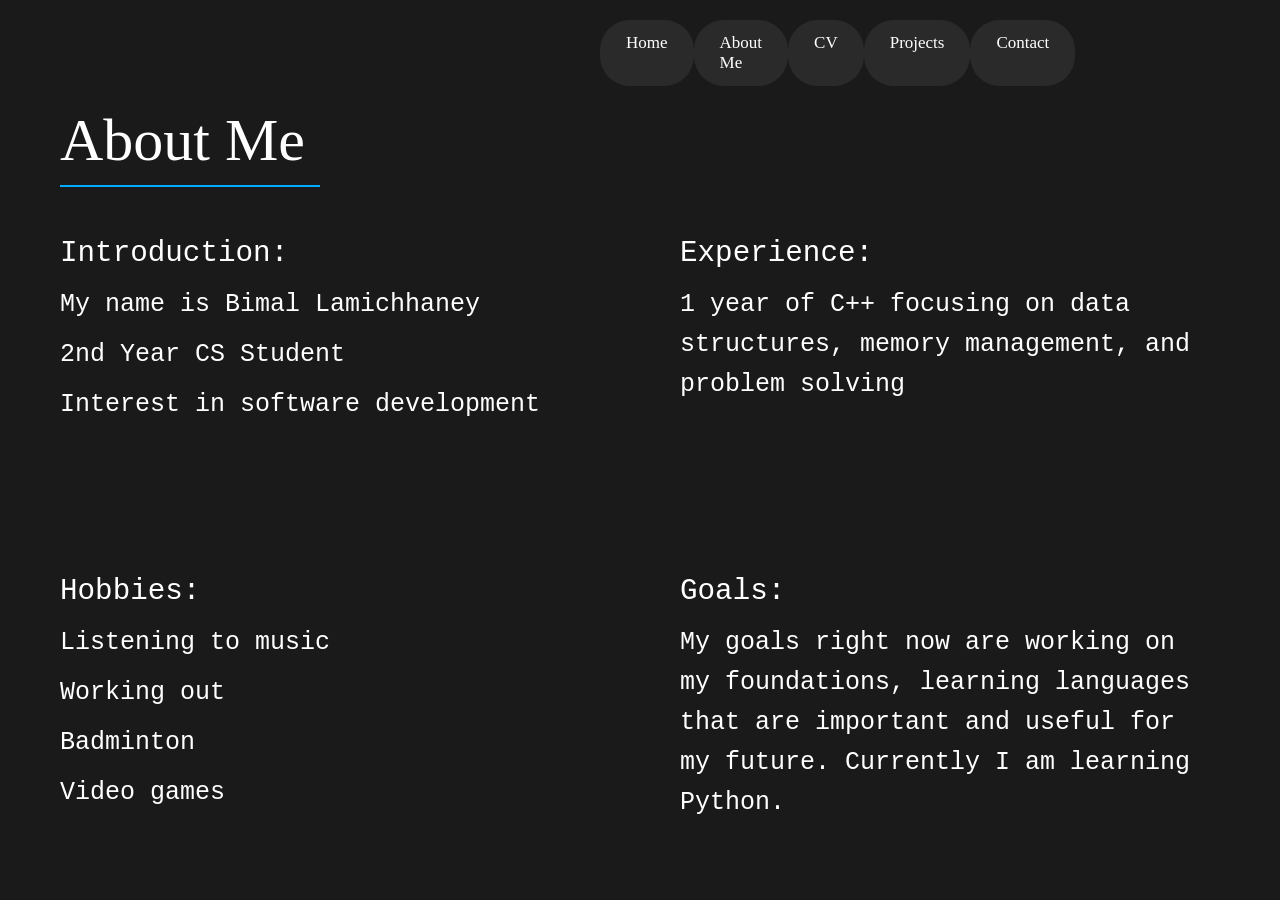
==== aboutMe.html @ 264dc177 "Initial upload" ====
<!DOCTYPE html>

<head>
  <meta charset="UTF-8">
  <meta name="viewport" content="width=device-width, initial-scale=1.0">
  <title>Bimal Lamichhaney Portfolio</title>
  <link rel="stylesheet" href = "style.css">
</head>

<body>

    <nav>
        <a href="index.html" class="nav-buttons">Home</a> 
        <a href="aboutMe.html" class="nav-buttons">About Me</a> 
        <a href="contact.html" class="nav-buttons">CV</a>
        <a href="CV.html" class="nav-buttons">Projects</a>
        <a href="projects.html" class="nav-buttons">Contact</a>
    </nav>

  <h1 class="pageTitle">About Me</h1>
  <div class="aboutUnderline"></div>

    <div class="aboutGrid">
        <div class="textBlock">
            <h3>Introduction:</h3>
            <p>My name is Bimal Lamichhaney</p>
            <p>2nd Year CS Student</p>
            <p>Interest in software development</p>
        </div>

        <div class="textBlock">
            <h3>Experience:</h3>
            <p>
                1 year of C++ focusing on data structures, 
                memory management, and problem solving
            </p>
        </div>

        <div class="textBlock">
            <h3>Hobbies:</h3>
            <p>Listening to music</p>
            <p>Working out</p>
            <p>Badminton</p>
            <p>Video games</p>
        </div>

        <div class="textBlock">
            <h3>Goals:</h3>
            <p>
                My goals right now are working on my foundations,
                learning languages that are important and useful
                for my future. Currently I am learning Python.
            </p>
        </div>
    </div>









</body>

</html>
---- style.css ----
* {
    margin: 0;
    padding: 0;
}

body {
    height: 100vh;
    background: #1a1a1a;
    color: #ffffff;
    display: flex;
    flex-direction: column;
}

/* Navigation bar */        
nav {
    display: flex;
    justify-content: space-around;
    padding: 20px 600px;
    animation: fadeUp 1s ease forwards;
}

.nav-buttons {
	background: #2a2a2a;
    color: #ffffff;
    padding: 12px 25px;
    border-radius: 30px;
    text-decoration: none;
    font-size: 17px;
    font-family:'Lucida Sans';
    transition: all 0.3s ease;
    border: 1px solid transparent;
}

.nav-buttons:hover {
    outline: 2px solid #00B3FF;
    box-shadow: 0 0 10px #00B3FF;
    transform: scale(1.1);
}

/* Home Page */
.main {
    flex: 1;
    display: flex;
    justify-content: center;
    align-items: center;
    flex-direction: column;
    text-align: center;
    animation: fadeUp 1s ease forwards;
}

.main h1 {
    font-family: georgia;
    font-size: 60px;
    font-weight: 600;
    margin-bottom: 10px;
}

.underline {
    width: 60px;
    height: 7px;
    background: #00B3FF;
    margin: 15px 0 25px 0;
    border-radius: 3px;
}

.main h2 {
    font-family: georgia;
    font-size: 30px;
    font-weight: 600;
    color: #ffffff;
    margin-bottom: 40px;
}

.icons {
    display: flex;
    gap: 30px;
}

.circle {
	width: 55px;
	height: 55px;
	background: #2a2a2a;
	border-radius: 50%;
	display: flex;
	justify-content: center;
	align-items: center;
	transition: all 0.3s ease;
	cursor: pointer;
	font-size: 20px;
}

.circle:hover {
    outline: 2px solid #00B3FF;
    box-shadow: 0 0 10px #00B3FF;
    transform: scale(1.1);
}


/* About Page */

.about-section {
  	padding: 80px 120px;
}

.pageTitle {
    font-family: georgia;
	font-size: 60px;
    font-weight: 20;
	margin-bottom: 10px;
	margin-left: 60px;
	animation: fadeUp 1s ease forwards;
}

.aboutUnderline {
	width: 260px;
	height: 2px;
	background: #00aaff;
	margin-bottom: 50px;
	margin-left: 60px;
	animation: fadeUp 1s ease forwards;
}

.aboutGrid {
	display: grid;
	grid-template-columns: 1fr 1fr;
	gap: 80px;
	margin-left: 60px;
    margin-right: 60px;
	animation: fadeUp 1s ease forwards;
}

.textBlock {
	margin-bottom: 60px;
	font-size: 25px;
}

.textBlock h3 {
    font-family: 'Courier New';
	margin-bottom: 15px;
	font-weight: 525;
}

.textBlock p {
    font-family: 'Courier New';
	margin-bottom: 10px;
	line-height: 1.6;
}

/* Loadup animation */
@keyframes fadeUp {
    from {
        opacity: 0;
        transform: translateY(20px);
    }to {
        opacity: 1;
        transform: translateY(0);
    }
}
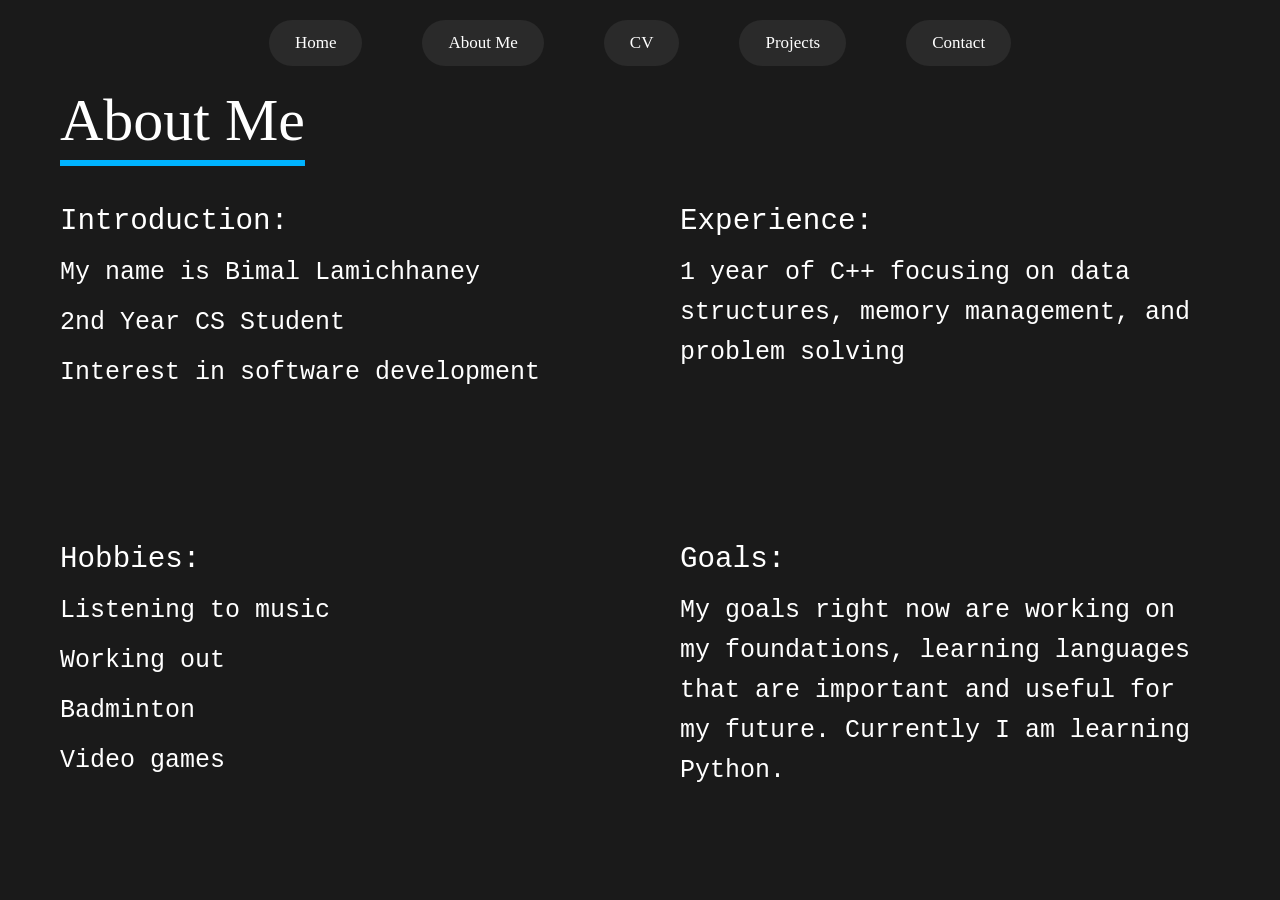
==== commit 32f2b337: "Added titles to pages and made title styling universal for non home pages." ====
--- a/aboutMe.html
+++ b/aboutMe.html
@@ -1,58 +1,57 @@
 <!DOCTYPE html>
 
-<head>
-  <meta charset="UTF-8">
-  <meta name="viewport" content="width=device-width, initial-scale=1.0">
-  <title>Bimal Lamichhaney Portfolio</title>
-  <link rel="stylesheet" href = "style.css">
-</head>
+    <head>
+    <meta charset="UTF-8">
+    <meta name="viewport" content="width=device-width, initial-scale=1.0">
+    <title>Bimal Lamichhaney Portfolio</title>
+    <link rel="stylesheet" href = "style.css">
+    </head>
 
-<body>
+    <body>
 
-    <nav>
-        <a href="index.html" class="nav-buttons">Home</a> 
-        <a href="aboutMe.html" class="nav-buttons">About Me</a> 
-        <a href="contact.html" class="nav-buttons">CV</a>
-        <a href="CV.html" class="nav-buttons">Projects</a>
-        <a href="projects.html" class="nav-buttons">Contact</a>
-    </nav>
+        <nav>
+			<a href="index.html" class="nav-buttons">Home</a> 
+			<a href="aboutMe.html" class="nav-buttons">About Me</a> 
+			<a href="CV.html" class="nav-buttons">CV</a>
+			<a href="projects.html" class="nav-buttons">Projects</a>
+			<a href="contact.html" class="nav-buttons">Contact</a>
+		</nav>
 
-  <h1 class="pageTitle">About Me</h1>
-  <div class="aboutUnderline"></div>
+    <h1 class="pageTitle">About Me</h1>
 
-    <div class="aboutGrid">
-        <div class="textBlock">
-            <h3>Introduction:</h3>
-            <p>My name is Bimal Lamichhaney</p>
-            <p>2nd Year CS Student</p>
-            <p>Interest in software development</p>
+        <div class="textGrid">
+            <div class="textBlock">
+                <h3>Introduction:</h3>
+                <p>My name is Bimal Lamichhaney</p>
+                <p>2nd Year CS Student</p>
+                <p>Interest in software development</p>
+            </div>
+
+            <div class="textBlock">
+                <h3>Experience:</h3>
+                <p>
+                    1 year of C++ focusing on data structures, 
+                    memory management, and problem solving
+                </p>
+            </div>
+
+            <div class="textBlock">
+                <h3>Hobbies:</h3>
+                <p>Listening to music</p>
+                <p>Working out</p>
+                <p>Badminton</p>
+                <p>Video games</p>
+            </div>
+
+            <div class="textBlock">
+                <h3>Goals:</h3>
+                <p>
+                    My goals right now are working on my foundations,
+                    learning languages that are important and useful
+                    for my future. Currently I am learning Python.
+                </p>
+            </div>
         </div>
-
-        <div class="textBlock">
-            <h3>Experience:</h3>
-            <p>
-                1 year of C++ focusing on data structures, 
-                memory management, and problem solving
-            </p>
-        </div>
-
-        <div class="textBlock">
-            <h3>Hobbies:</h3>
-            <p>Listening to music</p>
-            <p>Working out</p>
-            <p>Badminton</p>
-            <p>Video games</p>
-        </div>
-
-        <div class="textBlock">
-            <h3>Goals:</h3>
-            <p>
-                My goals right now are working on my foundations,
-                learning languages that are important and useful
-                for my future. Currently I am learning Python.
-            </p>
-        </div>
-    </div>
 
 
 
@@ -62,6 +61,6 @@
 
 
 
-</body>
+    </body>
 
 </html>
--- a/style.css
+++ b/style.css
@@ -11,10 +11,36 @@
     flex-direction: column;
 }
 
+/* Pages Layout */
+.pageTitle {
+    font-family: georgia;
+    text-underline-offset: 20px;
+    text-decoration: underline;
+    text-decoration-color: #00B3FF;
+	font-size: 60px;
+    font-weight: 20;
+	margin-bottom: 10px;
+	margin-left: 60px;
+	animation: fadeUp 1s ease forwards;
+    margin-bottom: 50px;
+	margin-left: 60px;
+}
+
+.textGrid {
+	display: grid;
+	grid-template-columns: 1fr 1fr;
+	gap: 80px;
+	margin-left: 60px;
+    margin-right: 60px;
+	animation: fadeUp 1s ease forwards;
+}
+
+
 /* Navigation bar */        
 nav {
     display: flex;
-    justify-content: space-around;
+    justify-content: center;
+    gap: 60px;
     padding: 20px 600px;
     animation: fadeUp 1s ease forwards;
 }
@@ -29,6 +55,7 @@
     font-family:'Lucida Sans';
     transition: all 0.3s ease;
     border: 1px solid transparent;
+    white-space: nowrap;
 }
 
 .nav-buttons:hover {
@@ -97,38 +124,6 @@
 
 
 /* About Page */
-
-.about-section {
-  	padding: 80px 120px;
-}
-
-.pageTitle {
-    font-family: georgia;
-	font-size: 60px;
-    font-weight: 20;
-	margin-bottom: 10px;
-	margin-left: 60px;
-	animation: fadeUp 1s ease forwards;
-}
-
-.aboutUnderline {
-	width: 260px;
-	height: 2px;
-	background: #00aaff;
-	margin-bottom: 50px;
-	margin-left: 60px;
-	animation: fadeUp 1s ease forwards;
-}
-
-.aboutGrid {
-	display: grid;
-	grid-template-columns: 1fr 1fr;
-	gap: 80px;
-	margin-left: 60px;
-    margin-right: 60px;
-	animation: fadeUp 1s ease forwards;
-}
-
 .textBlock {
 	margin-bottom: 60px;
 	font-size: 25px;
@@ -146,6 +141,9 @@
 	line-height: 1.6;
 }
 
+/* CV Page */
+
+
 /* Loadup animation */
 @keyframes fadeUp {
     from {
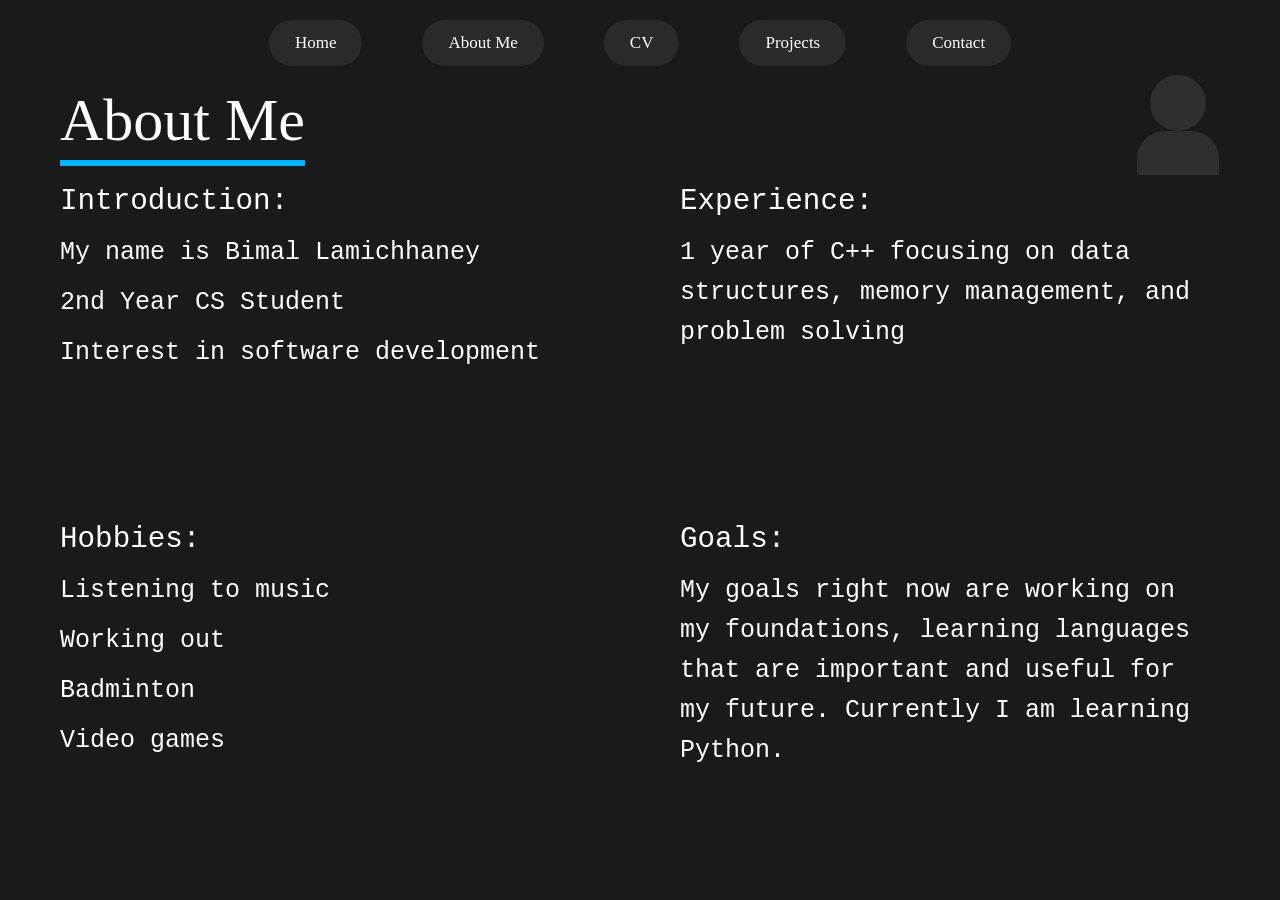
==== commit 79520332: "Added images and logos" ====
--- a/aboutMe.html
+++ b/aboutMe.html
@@ -18,6 +18,8 @@
 		</nav>
 
     <h1 class="pageTitle">About Me</h1>
+
+    <img src="images/aboutme_img.svg" class="pageLogo">
 
         <div class="textGrid">
             <div class="textBlock">
--- a/style.css
+++ b/style.css
@@ -19,11 +19,9 @@
     text-decoration-color: #00B3FF;
 	font-size: 60px;
     font-weight: 20;
-	margin-bottom: 10px;
+	margin-bottom: 30px;
 	margin-left: 60px;
 	animation: fadeUp 1s ease forwards;
-    margin-bottom: 50px;
-	margin-left: 60px;
 }
 
 .textGrid {
@@ -33,6 +31,15 @@
 	margin-left: 60px;
     margin-right: 60px;
 	animation: fadeUp 1s ease forwards;
+}
+
+.pageLogo { 
+    position: absolute;
+    margin-right: 60px;
+    margin-top: 75px;
+    right: 1px;
+    max-width: 150px;
+    animation: fadeUp 1s ease forwards;
 }
 
 
@@ -103,6 +110,10 @@
     gap: 30px;
 }
 
+.logo {
+    transform: scale(.7);
+}
+
 .circle {
 	width: 55px;
 	height: 55px;
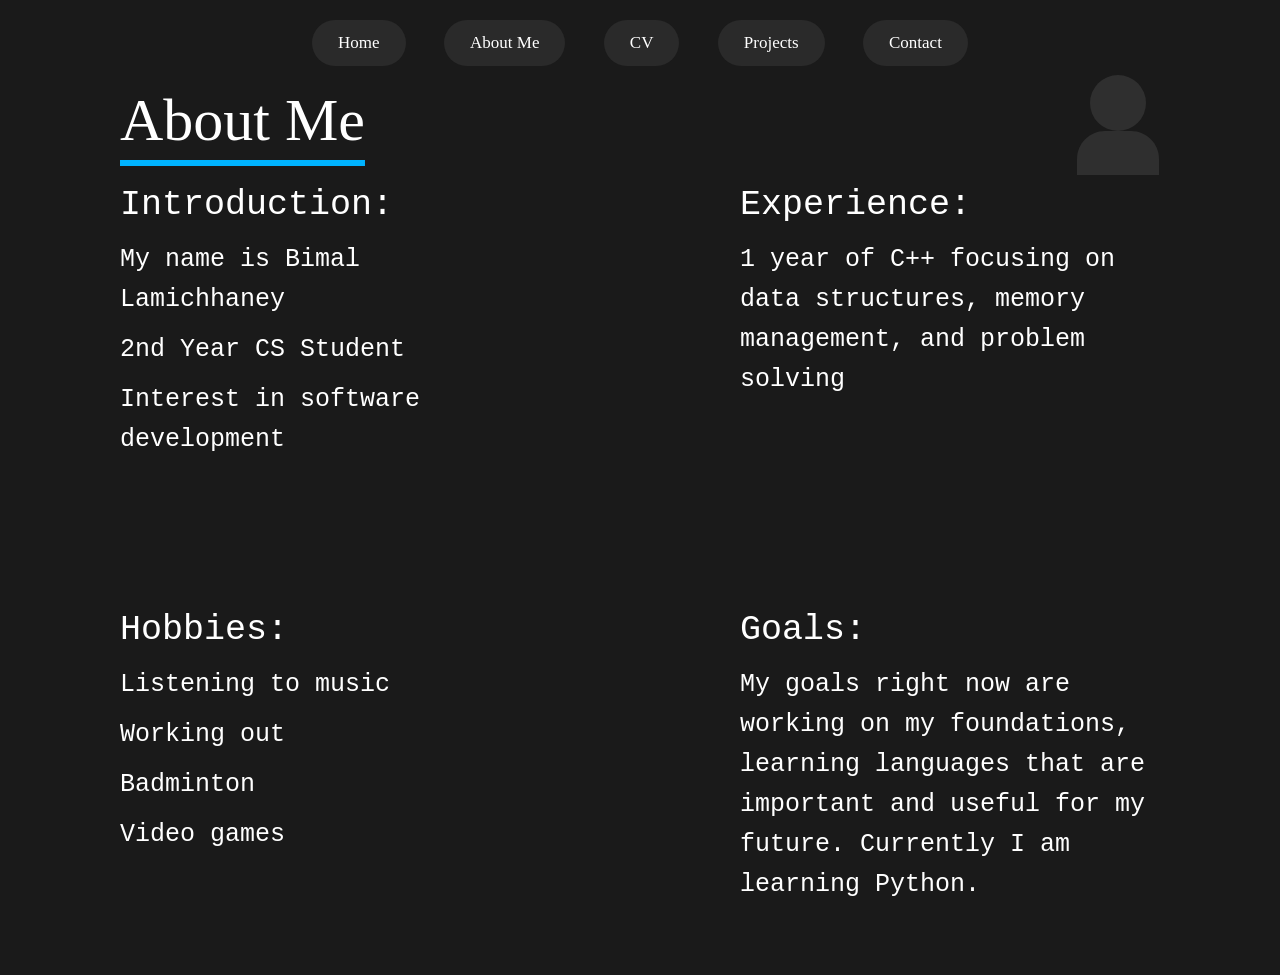
==== commit 73279eb7: "Cleaned up code and added more versatility to scaling for different screen sizes." ====
--- a/aboutMe.html
+++ b/aboutMe.html
@@ -3,7 +3,7 @@
     <head>
     <meta charset="UTF-8">
     <meta name="viewport" content="width=device-width, initial-scale=1.0">
-    <title>Bimal Lamichhaney Portfolio</title>
+    <title>About Me</title>
     <link rel="stylesheet" href = "style.css">
     </head>
 
@@ -54,15 +54,5 @@
                 </p>
             </div>
         </div>
-
-
-
-
-
-
-
-
-
     </body>
-
 </html>
--- a/style.css
+++ b/style.css
@@ -17,10 +17,12 @@
     text-underline-offset: 20px;
     text-decoration: underline;
     text-decoration-color: #00B3FF;
-	font-size: 60px;
+	font-size: clamp(20px, 5vw, 60px);
     font-weight: 20;
 	margin-bottom: 30px;
-	margin-left: 60px;
+	margin-left: clamp(10px, 5vw, 60px);
+    margin-right: clamp(10px, 5vw, 60px);
+    padding-left: clamp(10px, 5vw, 60px);
 	animation: fadeUp 1s ease forwards;
 }
 
@@ -28,41 +30,67 @@
 	display: grid;
 	grid-template-columns: 1fr 1fr;
 	gap: 80px;
-	margin-left: 60px;
+	padding-left: clamp(10px, 5vw, 60px);
     margin-right: 60px;
 	animation: fadeUp 1s ease forwards;
 }
 
 .pageLogo { 
     position: absolute;
-    margin-right: 60px;
+    margin-right: clamp(15px, 5vw, 60px);
+    padding-right: clamp(50px, 5vw, 60px);
     margin-top: 75px;
     right: 1px;
-    max-width: 150px;
-    animation: fadeUp 1s ease forwards;
-}
-
+    max-width: clamp(80px, 8vw, 150px);
+    max-height: clamp(50px, 8vw, 150px);
+    animation: fadeUp 1s ease forwards;
+}
+
+/* Text blocks */
+.textBlock {
+	margin-bottom: 60px;
+	font-size: clamp(15px, 2vw, 25px);
+    margin-left: clamp(15px, 5vw, 60px);
+    margin-right: clamp(15px, 5vw, 60px);
+}
+
+.textBlock h3 {
+    font-family: 'Courier New';
+	margin-bottom: 15px;
+	font-weight: 525;
+    font-size: clamp(20px, 3vw, 35px);
+}
+
+.textBlock p {
+    font-family: 'Courier New';
+	margin-bottom: 10px;
+	line-height: 1.6;
+}
+
+.textBlock ul {
+    padding-left: 50px;
+}
 
 /* Navigation bar */        
 nav {
     display: flex;
     justify-content: center;
-    gap: 60px;
-    padding: 20px 600px;
+    gap: clamp(10px, 3vw, 60px);
+    padding: 20px clamp(20px, 8vw, 200px);
     animation: fadeUp 1s ease forwards;
 }
 
 .nav-buttons {
 	background: #2a2a2a;
     color: #ffffff;
-    padding: 12px 25px;
+    padding: clamp(10px, 2vw, 12px) clamp(15px, 2vw, 25px);
     border-radius: 30px;
     text-decoration: none;
-    font-size: 17px;
+    font-size: clamp(12px, 2vw, 17px);
     font-family:'Lucida Sans';
-    transition: all 0.3s ease;
     border: 1px solid transparent;
     white-space: nowrap;
+    transition: transform .3s ease, box-shadow .1s ease, outline .1s ease;
 }
 
 .nav-buttons:hover {
@@ -84,7 +112,7 @@
 
 .main h1 {
     font-family: georgia;
-    font-size: 60px;
+    font-size: clamp(20px, 5vw, 60px);
     font-weight: 600;
     margin-bottom: 10px;
 }
@@ -99,7 +127,7 @@
 
 .main h2 {
     font-family: georgia;
-    font-size: 30px;
+    font-size: clamp(15px, 3vw, 30px);
     font-weight: 600;
     color: #ffffff;
     margin-bottom: 40px;
@@ -111,18 +139,24 @@
 }
 
 .logo {
-    transform: scale(.7);
+    width: clamp(40px, 5vw, 55px);
+	height: clamp(40px, 5vw, 55px);
+    filter: invert(.1);
+}
+
+.git {
+    transform: scale(.8);
 }
 
 .circle {
-	width: 55px;
-	height: 55px;
+	width: clamp(40px, 5vw, 55px);
+	height: clamp(40px, 5vw, 55px);
 	background: #2a2a2a;
 	border-radius: 50%;
 	display: flex;
 	justify-content: center;
 	align-items: center;
-	transition: all 0.3s ease;
+	transition: transform .3s ease, box-shadow .1s ease, outline .1s ease;
 	cursor: pointer;
 	font-size: 20px;
 }
@@ -133,27 +167,39 @@
     transform: scale(1.1);
 }
 
-
-/* About Page */
-.textBlock {
-	margin-bottom: 60px;
-	font-size: 25px;
-}
-
-.textBlock h3 {
-    font-family: 'Courier New';
-	margin-bottom: 15px;
-	font-weight: 525;
-}
-
-.textBlock p {
-    font-family: 'Courier New';
-	margin-bottom: 10px;
-	line-height: 1.6;
-}
-
-/* CV Page */
-
+.contactMessage h3{
+    font-family: 'Courier New';
+    font-weight: 5;
+    font-size: 30px;
+    text-align: center;
+    padding-top: 40px;
+    animation: fadeUp 1s ease forwards;
+}
+
+.contactMessage h2 {
+    font-family: 'Courier New';
+    font-weight: 5;
+    font-size: 25px;
+    text-align: center;
+    padding-top: 70px;
+}
+
+.contactAccent {
+    width: 60px;
+    height: 7px;
+    background: #00B3FF;
+    margin: 15px auto 25px;
+    border-radius: 3px;
+}
+
+.button-link {
+    text-decoration: none;
+    color: white;
+}
+
+.button-link:hover {
+    text-decoration:underline;
+}
 
 /* Loadup animation */
 @keyframes fadeUp {
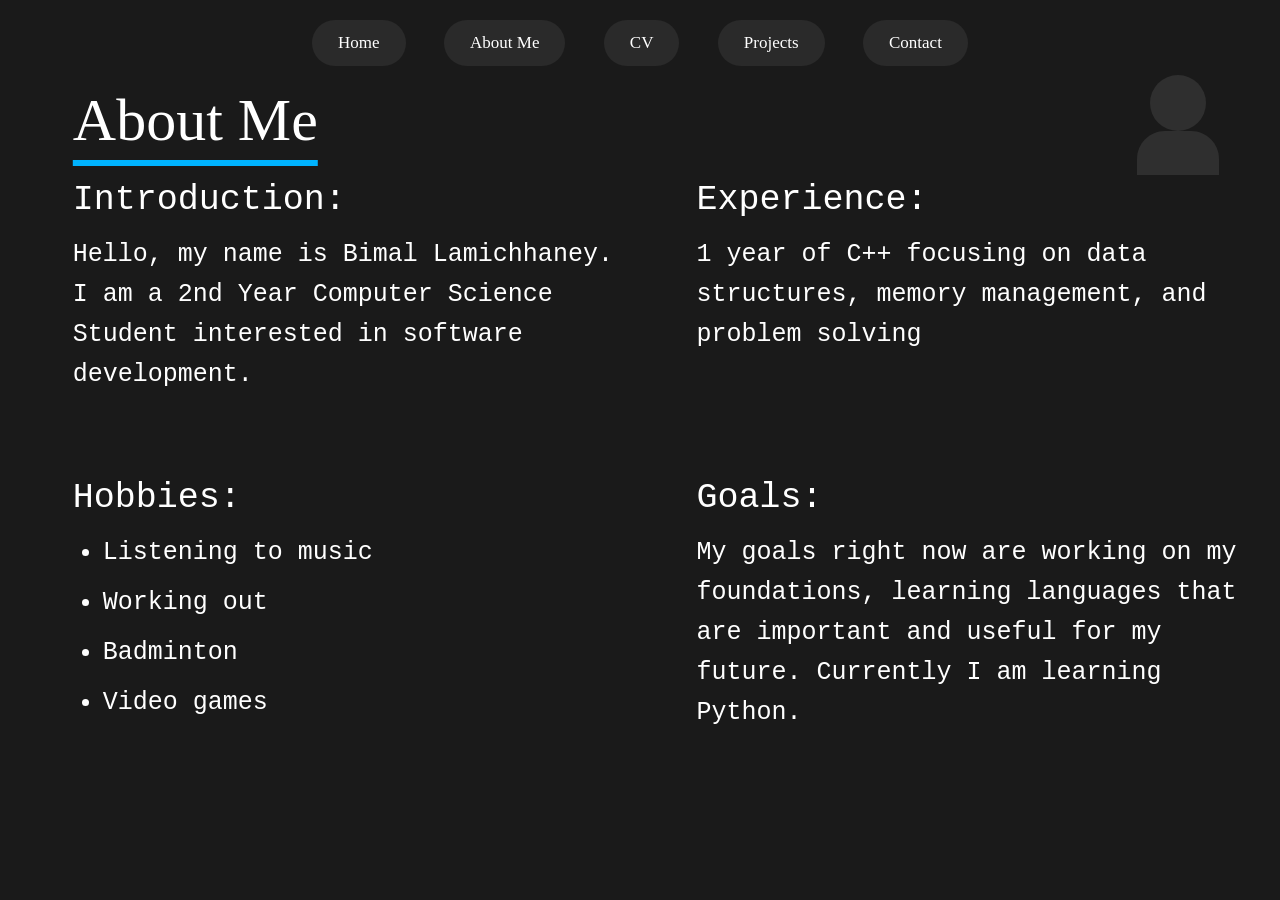
==== commit 176e574c: "Tweaked page adjustments. Changed some content on pages." ====
--- a/aboutMe.html
+++ b/aboutMe.html
@@ -24,9 +24,9 @@
         <div class="textGrid">
             <div class="textBlock">
                 <h3>Introduction:</h3>
-                <p>My name is Bimal Lamichhaney</p>
-                <p>2nd Year CS Student</p>
-                <p>Interest in software development</p>
+                <p>Hello, my name is Bimal Lamichhaney. I am a 2nd Year Computer Science Student interested
+                    in software development.
+                </p>
             </div>
 
             <div class="textBlock">
@@ -39,10 +39,12 @@
 
             <div class="textBlock">
                 <h3>Hobbies:</h3>
-                <p>Listening to music</p>
-                <p>Working out</p>
-                <p>Badminton</p>
-                <p>Video games</p>
+                <ul>
+                    <li><p>Listening to music</p></li>
+                    <li><p>Working out</p></li>
+                    <li><p>Badminton</p></li>
+                    <li><p>Video games</p></li>
+                </ul>
             </div>
 
             <div class="textBlock">
--- a/style.css
+++ b/style.css
@@ -14,31 +14,31 @@
 /* Pages Layout */
 .pageTitle {
     font-family: georgia;
-    text-underline-offset: 20px;
+    text-underline-offset: clamp(15px, 3vw, 20px);
     text-decoration: underline;
     text-decoration-color: #00B3FF;
 	font-size: clamp(20px, 5vw, 60px);
     font-weight: 20;
-	margin-bottom: 30px;
-	margin-left: clamp(10px, 5vw, 60px);
-    margin-right: clamp(10px, 5vw, 60px);
-    padding-left: clamp(10px, 5vw, 60px);
+	margin-bottom: clamp(25px, 1vw, 30px);
+	margin-left: clamp(2px, 1vw, 60px);
+    margin-right: clamp(2px, 1vw, 60px);
+    padding-left: clamp(1px, 5vw, 60px);
 	animation: fadeUp 1s ease forwards;
 }
 
 .textGrid {
 	display: grid;
 	grid-template-columns: 1fr 1fr;
-	gap: 80px;
+	gap: clamp(40px, 1vw, 80px);
+    row-gap: clamp(5px, 1vw, 20px);
 	padding-left: clamp(10px, 5vw, 60px);
-    margin-right: 60px;
+    margin-right: clamp(2px, 1vw, 60px);
 	animation: fadeUp 1s ease forwards;
 }
 
 .pageLogo { 
     position: absolute;
-    margin-right: clamp(15px, 5vw, 60px);
-    padding-right: clamp(50px, 5vw, 60px);
+    padding-right: clamp(30px, 5vw, 60px);
     margin-top: 75px;
     right: 1px;
     max-width: clamp(80px, 8vw, 150px);
@@ -50,15 +50,15 @@
 .textBlock {
 	margin-bottom: 60px;
 	font-size: clamp(15px, 2vw, 25px);
-    margin-left: clamp(15px, 5vw, 60px);
-    margin-right: clamp(15px, 5vw, 60px);
+    margin-left: clamp(2px, 1vw, 60px);
+    margin-right: clamp(2px, 1vw, 60px);
 }
 
 .textBlock h3 {
     font-family: 'Courier New';
 	margin-bottom: 15px;
 	font-weight: 525;
-    font-size: clamp(20px, 3vw, 35px);
+    font-size: clamp(18px, 3vw, 35px);
 }
 
 .textBlock p {
@@ -68,7 +68,7 @@
 }
 
 .textBlock ul {
-    padding-left: 50px;
+    margin-left: clamp(30px, 1vw, 50px);
 }
 
 /* Navigation bar */        
@@ -167,11 +167,13 @@
     transform: scale(1.1);
 }
 
+/* Contact Page */
 .contactMessage h3{
     font-family: 'Courier New';
     font-weight: 5;
-    font-size: 30px;
+    font-size: clamp(15px, 3vw, 30px);
     text-align: center;
+    gap: 20px;
     padding-top: 40px;
     animation: fadeUp 1s ease forwards;
 }
@@ -179,16 +181,16 @@
 .contactMessage h2 {
     font-family: 'Courier New';
     font-weight: 5;
-    font-size: 25px;
+    font-size: clamp(12px, 2vw, 25px);
     text-align: center;
-    padding-top: 70px;
+    padding-top: clamp(30px, 3vw, 70px);
 }
 
 .contactAccent {
-    width: 60px;
-    height: 7px;
+    width: clamp(1px, 10vw, 60px);
+    height: clamp(1px, 10vw, 7px);
     background: #00B3FF;
-    margin: 15px auto 25px;
+    margin: 15px auto 20px;
     border-radius: 3px;
 }
 
@@ -198,7 +200,8 @@
 }
 
 .button-link:hover {
-    text-decoration:underline;
+    text-decoration: underline;
+    color: #00B3FF;
 }
 
 /* Loadup animation */
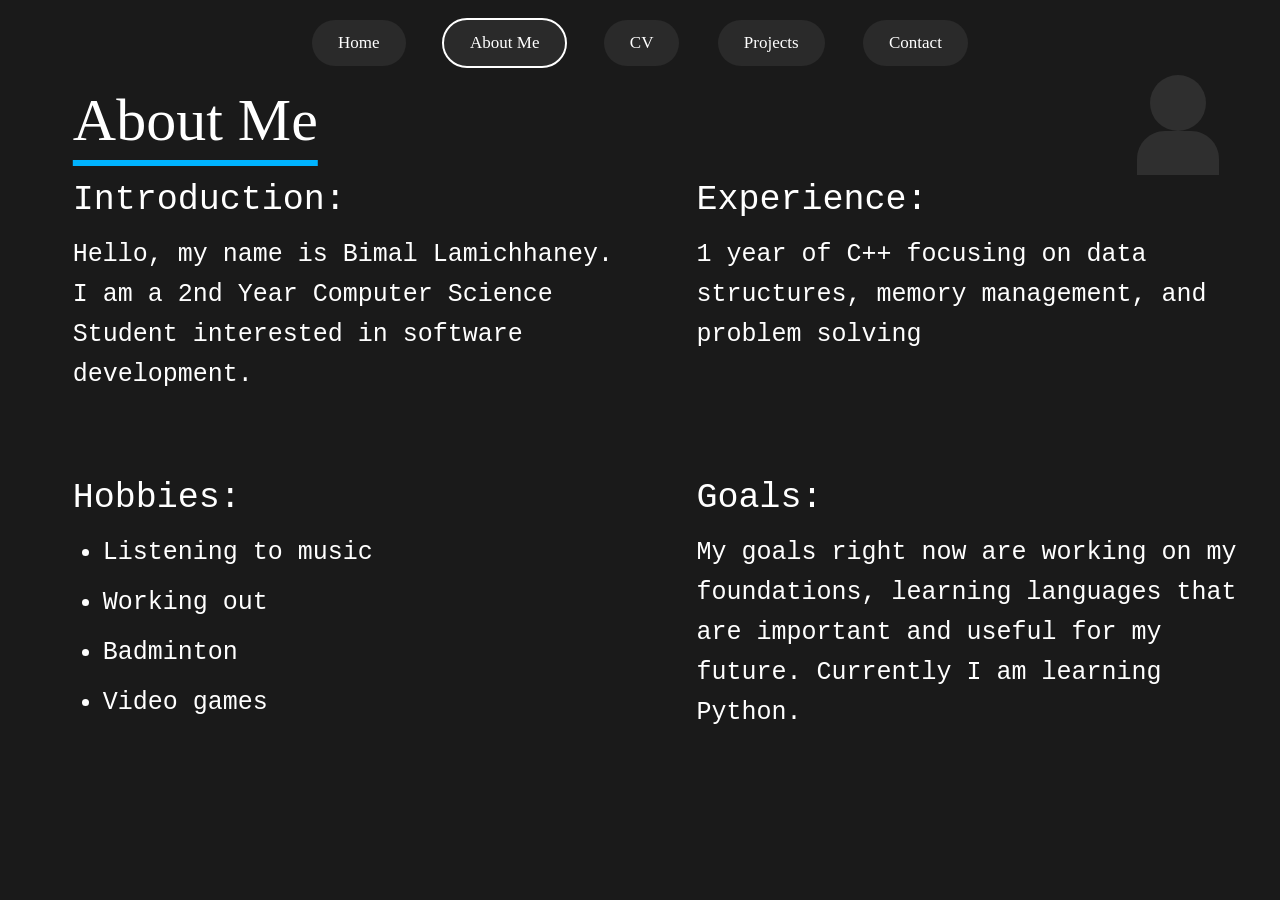
==== commit e52ae019: "Added an outline to the navigation bar to show what page you are on" ====
--- a/aboutMe.html
+++ b/aboutMe.html
@@ -11,7 +11,7 @@
 
         <nav>
 			<a href="index.html" class="nav-buttons">Home</a> 
-			<a href="aboutMe.html" class="nav-buttons">About Me</a> 
+			<a href="aboutMe.html" class="nav-buttons current">About Me</a> 
 			<a href="CV.html" class="nav-buttons">CV</a>
 			<a href="projects.html" class="nav-buttons">Projects</a>
 			<a href="contact.html" class="nav-buttons">Contact</a>
--- a/style.css
+++ b/style.css
@@ -99,6 +99,10 @@
     transform: scale(1.1);
 }
 
+.current {
+    outline: 2px solid #ffffff;
+}
+
 /* Home Page */
 .main {
     flex: 1;
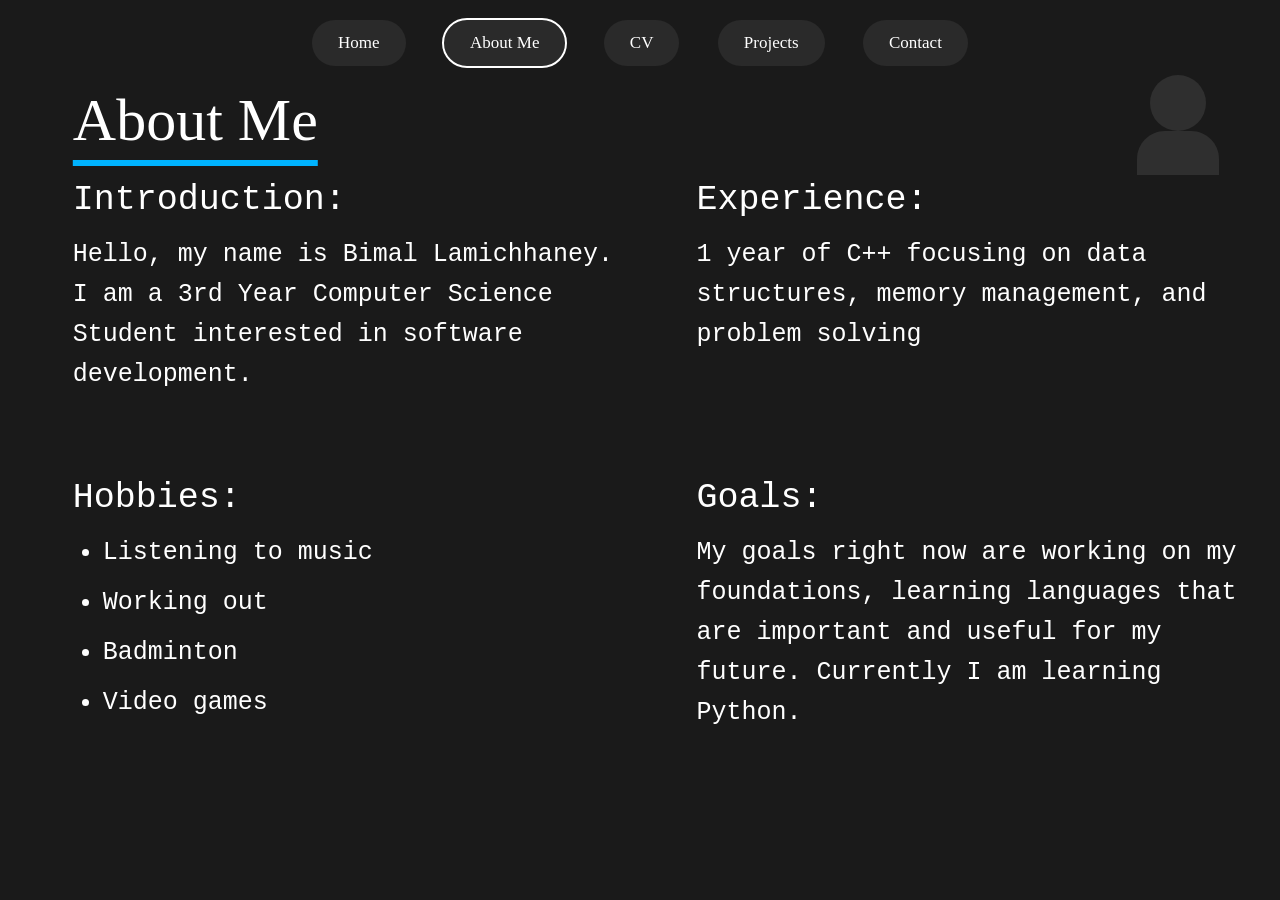
==== commit 265a8a9d: "Update aboutMe.html" ====
--- a/aboutMe.html
+++ b/aboutMe.html
@@ -24,7 +24,7 @@
         <div class="textGrid">
             <div class="textBlock">
                 <h3>Introduction:</h3>
-                <p>Hello, my name is Bimal Lamichhaney. I am a 2nd Year Computer Science Student interested
+                <p>Hello, my name is Bimal Lamichhaney. I am a 3rd Year Computer Science Student interested
                     in software development.
                 </p>
             </div>
@@ -57,4 +57,4 @@
             </div>
         </div>
     </body>
-</html>+</html>
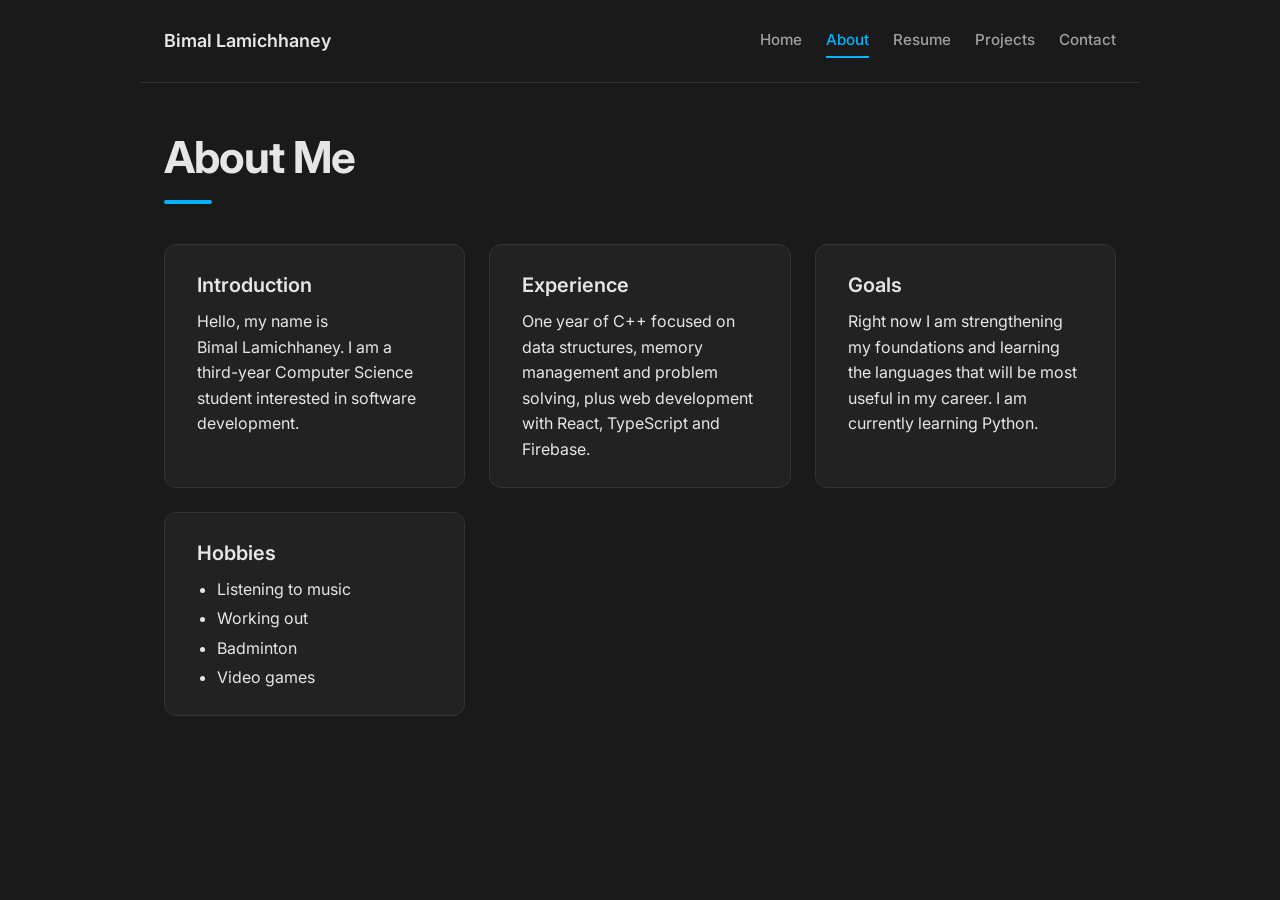
==== commit 7ff24437: "Refreshed styling Cleaned up code Updated projects page Combined cv/resume" ====
--- a/aboutMe.html
+++ b/aboutMe.html
@@ -1,60 +1,55 @@
 <!DOCTYPE html>
-
-    <head>
+<html lang="en">
+<head>
     <meta charset="UTF-8">
     <meta name="viewport" content="width=device-width, initial-scale=1.0">
-    <title>About Me</title>
-    <link rel="stylesheet" href = "style.css">
-    </head>
+    <title>About | Bimal Lamichhaney</title>
+    <link rel="preconnect" href="https://fonts.googleapis.com">
+    <link rel="preconnect" href="https://fonts.gstatic.com" crossorigin>
+    <link rel="stylesheet" href="https://fonts.googleapis.com/css2?family=Inter:wght@400;500;600;700&display=swap">
+    <link rel="stylesheet" href="style.css">
+</head>
+<body>
+    <header class="site-header">
+        <a href="index.html" class="brand">Bimal Lamichhaney</a>
+        <nav>
+            <a href="index.html">Home</a>
+            <a href="aboutMe.html" class="current">About</a>
+            <a href="CV.html">Resume</a>
+            <a href="projects.html">Projects</a>
+            <a href="contact.html">Contact</a>
+        </nav>
+    </header>
 
-    <body>
+    <main class="container">
+        <h1 class="page-title">About Me</h1>
 
-        <nav>
-			<a href="index.html" class="nav-buttons">Home</a> 
-			<a href="aboutMe.html" class="nav-buttons current">About Me</a> 
-			<a href="CV.html" class="nav-buttons">CV</a>
-			<a href="projects.html" class="nav-buttons">Projects</a>
-			<a href="contact.html" class="nav-buttons">Contact</a>
-		</nav>
+        <div class="grid">
+            <section class="card">
+                <h2>Introduction</h2>
+                <p>Hello, my name is <span class="nowrap">Bimal Lamichhaney</span>. I am a third-year Computer Science student interested in software development.</p>
+            </section>
 
-    <h1 class="pageTitle">About Me</h1>
+            <section class="card">
+                <h2>Experience</h2>
+                <p>One year of C++ focused on data structures, memory management and problem solving, plus web development with React, TypeScript and Firebase.</p>
+            </section>
 
-    <img src="images/aboutme_img.svg" class="pageLogo">
+            <section class="card">
+                <h2>Goals</h2>
+                <p>Right now I am strengthening my foundations and learning the languages that will be most useful in my career. I am currently learning Python.</p>
+            </section>
 
-        <div class="textGrid">
-            <div class="textBlock">
-                <h3>Introduction:</h3>
-                <p>Hello, my name is Bimal Lamichhaney. I am a 3rd Year Computer Science Student interested
-                    in software development.
-                </p>
-            </div>
-
-            <div class="textBlock">
-                <h3>Experience:</h3>
-                <p>
-                    1 year of C++ focusing on data structures, 
-                    memory management, and problem solving
-                </p>
-            </div>
-
-            <div class="textBlock">
-                <h3>Hobbies:</h3>
-                <ul>
-                    <li><p>Listening to music</p></li>
-                    <li><p>Working out</p></li>
-                    <li><p>Badminton</p></li>
-                    <li><p>Video games</p></li>
+            <section class="card">
+                <h2>Hobbies</h2>
+                <ul class="list">
+                    <li>Listening to music</li>
+                    <li>Working out</li>
+                    <li>Badminton</li>
+                    <li>Video games</li>
                 </ul>
-            </div>
-
-            <div class="textBlock">
-                <h3>Goals:</h3>
-                <p>
-                    My goals right now are working on my foundations,
-                    learning languages that are important and useful
-                    for my future. Currently I am learning Python.
-                </p>
-            </div>
+            </section>
         </div>
-    </body>
+    </main>
+</body>
 </html>
--- a/style.css
+++ b/style.css
@@ -1,219 +1,391 @@
-* {
+:root {
+    --bg: #1a1a1a;
+    --card: #222222;
+    --border: #333333;
+    --text: #e6e6e6;
+    --muted: #a0a0a0;
+    --accent: #00B3FF;
+    --accent-soft: rgba(0, 179, 255, 0.1);
+    --font: 'Inter', -apple-system, 'Segoe UI', Roboto, sans-serif;
+    --radius: 12px;
+    --max-width: 1000px;
+}
+
+*,
+*::before,
+*::after {
+    box-sizing: border-box;
     margin: 0;
     padding: 0;
 }
 
 body {
-    height: 100vh;
-    background: #1a1a1a;
-    color: #ffffff;
+    min-height: 100vh;
     display: flex;
     flex-direction: column;
-}
-
-/* Pages Layout */
-.pageTitle {
-    font-family: georgia;
-    text-underline-offset: clamp(15px, 3vw, 20px);
-    text-decoration: underline;
-    text-decoration-color: #00B3FF;
-	font-size: clamp(20px, 5vw, 60px);
-    font-weight: 20;
-	margin-bottom: clamp(25px, 1vw, 30px);
-	margin-left: clamp(2px, 1vw, 60px);
-    margin-right: clamp(2px, 1vw, 60px);
-    padding-left: clamp(1px, 5vw, 60px);
-	animation: fadeUp 1s ease forwards;
-}
-
-.textGrid {
-	display: grid;
-	grid-template-columns: 1fr 1fr;
-	gap: clamp(40px, 1vw, 80px);
-    row-gap: clamp(5px, 1vw, 20px);
-	padding-left: clamp(10px, 5vw, 60px);
-    margin-right: clamp(2px, 1vw, 60px);
-	animation: fadeUp 1s ease forwards;
-}
-
-.pageLogo { 
-    position: absolute;
-    padding-right: clamp(30px, 5vw, 60px);
-    margin-top: 75px;
-    right: 1px;
-    max-width: clamp(80px, 8vw, 150px);
-    max-height: clamp(50px, 8vw, 150px);
-    animation: fadeUp 1s ease forwards;
-}
-
-/* Text blocks */
-.textBlock {
-	margin-bottom: 60px;
-	font-size: clamp(15px, 2vw, 25px);
-    margin-left: clamp(2px, 1vw, 60px);
-    margin-right: clamp(2px, 1vw, 60px);
-}
-
-.textBlock h3 {
-    font-family: 'Courier New';
-	margin-bottom: 15px;
-	font-weight: 525;
-    font-size: clamp(18px, 3vw, 35px);
-}
-
-.textBlock p {
-    font-family: 'Courier New';
-	margin-bottom: 10px;
-	line-height: 1.6;
-}
-
-.textBlock ul {
-    margin-left: clamp(30px, 1vw, 50px);
-}
-
-/* Navigation bar */        
+    background: var(--bg);
+    color: var(--text);
+    font-family: var(--font);
+    font-size: 1rem;
+    line-height: 1.6;
+}
+
+a {
+    color: inherit;
+}
+
+/* Header */
+.site-header {
+    display: flex;
+    flex-wrap: wrap;
+    align-items: center;
+    justify-content: space-between;
+    gap: 16px;
+    width: 100%;
+    max-width: var(--max-width);
+    margin: 0 auto;
+    padding: 24px;
+    border-bottom: 1px solid var(--border);
+}
+
+.brand {
+    font-size: 1.125rem;
+    font-weight: 600;
+    text-decoration: none;
+}
+
 nav {
     display: flex;
+    flex-wrap: wrap;
+    gap: 8px 24px;
+}
+
+nav a {
+    padding: 4px 0;
+    color: var(--muted);
+    font-size: 0.95rem;
+    font-weight: 500;
+    text-decoration: none;
+    border-bottom: 2px solid transparent;
+    transition: color .2s ease, border-color .2s ease;
+}
+
+nav a:hover {
+    color: var(--text);
+}
+
+nav a.current {
+    color: var(--accent);
+    border-bottom-color: var(--accent);
+}
+
+/* Page layout */
+.container {
+    flex: 1;
+    width: 100%;
+    max-width: var(--max-width);
+    margin: 0 auto;
+    padding: 48px 24px 64px;
+    animation: fadeUp .6s ease forwards;
+}
+
+.page-title {
+    font-size: clamp(2rem, 5vw, 2.75rem);
+    font-weight: 700;
+    letter-spacing: -0.02em;
+    line-height: 1.2;
+}
+
+.page-title::after,
+.hero h1::after {
+    content: "";
+    display: block;
+    width: 48px;
+    height: 4px;
+    margin-top: 16px;
+    background: var(--accent);
+    border-radius: 2px;
+}
+
+.page-intro {
+    margin-top: 16px;
+    color: var(--muted);
+    font-size: 1.125rem;
+}
+
+.grid {
+    display: grid;
+    grid-template-columns: repeat(auto-fit, minmax(min(300px, 100%), 1fr));
+    gap: 24px;
+    margin-top: 40px;
+}
+
+/* Cards */
+.card {
+    padding: 24px 32px;
+    background: var(--card);
+    border: 1px solid var(--border);
+    border-radius: var(--radius);
+}
+
+.card-wide {
+    grid-column: 1 / -1;
+}
+
+.card h2 {
+    margin-bottom: 8px;
+    font-size: 1.25rem;
+    font-weight: 600;
+}
+
+.card h3 {
+    margin-bottom: 8px;
+    color: var(--muted);
+    font-size: 0.8rem;
+    font-weight: 600;
+    letter-spacing: 0.06em;
+    text-transform: uppercase;
+}
+
+.card p + p {
+    margin-top: 8px;
+}
+
+.list {
+    padding-left: 20px;
+}
+
+.list li + li {
+    margin-top: 4px;
+}
+
+.muted {
+    color: var(--muted);
+}
+
+.nowrap {
+    white-space: nowrap;
+}
+
+.tags {
+    display: flex;
+    flex-wrap: wrap;
+    gap: 8px;
+    margin-top: 16px;
+    list-style: none;
+}
+
+.tags li {
+    padding: 4px 12px;
+    color: var(--accent);
+    background: var(--accent-soft);
+    border-radius: 999px;
+    font-size: 0.8rem;
+    font-weight: 500;
+}
+
+.skill-group .tags {
+    margin-top: 0;
+}
+
+.skill-group + .skill-group {
+    margin-top: 24px;
+}
+
+/* Projects */
+.project {
+    display: flex;
+    flex-direction: column;
+}
+
+.project-type {
+    margin-bottom: 16px;
+    color: var(--muted);
+    font-size: 0.9rem;
+}
+
+.project-links {
+    display: flex;
+    flex-wrap: wrap;
+    gap: 12px;
+    margin-top: auto;
+    padding-top: 24px;
+}
+
+/* Buttons */
+.button {
+    display: inline-block;
+    padding: 10px 24px;
+    border: 1px solid var(--accent);
+    border-radius: 8px;
+    font-size: 0.95rem;
+    font-weight: 500;
+    text-decoration: none;
+    transition: background-color .2s ease, color .2s ease;
+}
+
+.button-small {
+    padding: 6px 16px;
+    font-size: 0.875rem;
+}
+
+.button-primary {
+    color: #0d0d0d;
+    background: var(--accent);
+}
+
+.button-primary:hover {
+    color: var(--accent);
+    background: transparent;
+}
+
+.button-secondary {
+    color: var(--accent);
+    background: transparent;
+}
+
+.button-secondary:hover {
+    background: var(--accent-soft);
+}
+
+/* Home page */
+.hero {
+    flex: 1;
+    display: flex;
+    flex-direction: column;
+    align-items: center;
     justify-content: center;
-    gap: clamp(10px, 3vw, 60px);
-    padding: 20px clamp(20px, 8vw, 200px);
-    animation: fadeUp 1s ease forwards;
-}
-
-.nav-buttons {
-	background: #2a2a2a;
-    color: #ffffff;
-    padding: clamp(10px, 2vw, 12px) clamp(15px, 2vw, 25px);
-    border-radius: 30px;
+    padding: 48px 24px 96px;
+    text-align: center;
+    animation: fadeUp .6s ease forwards;
+}
+
+.hero h1 {
+    font-size: clamp(2.5rem, 7vw, 3.5rem);
+    font-weight: 700;
+    letter-spacing: -0.02em;
+    line-height: 1.1;
+}
+
+.hero h1::after {
+    margin: 24px auto 0;
+}
+
+.hero-subtitle {
+    margin-top: 24px;
+    font-size: 1.25rem;
+    font-weight: 500;
+}
+
+.hero-intro {
+    max-width: 36rem;
+    margin-top: 8px;
+    color: var(--muted);
+}
+
+.hero-actions {
+    display: flex;
+    flex-wrap: wrap;
+    justify-content: center;
+    gap: 16px;
+    margin-top: 32px;
+}
+
+.icons {
+    display: flex;
+    gap: 16px;
+    margin-top: 32px;
+}
+
+.icon-link {
+    display: flex;
+    align-items: center;
+    justify-content: center;
+    width: 44px;
+    height: 44px;
+    color: var(--muted);
+    border: 1px solid var(--border);
+    border-radius: 50%;
+    transition: color .2s ease, border-color .2s ease;
+}
+
+.icon-link:hover {
+    color: var(--accent);
+    border-color: var(--accent);
+}
+
+.icon-link svg {
+    width: 20px;
+    height: 20px;
+}
+
+/* Contact page */
+.contact-list {
+    display: grid;
+    gap: 16px;
+    max-width: 560px;
+    margin-top: 40px;
+    list-style: none;
+}
+
+.contact-item {
+    display: flex;
+    align-items: center;
+    gap: 16px;
+    padding: 16px 24px;
     text-decoration: none;
-    font-size: clamp(12px, 2vw, 17px);
-    font-family:'Lucida Sans';
-    border: 1px solid transparent;
-    white-space: nowrap;
-    transition: transform .3s ease, box-shadow .1s ease, outline .1s ease;
-}
-
-.nav-buttons:hover {
-    outline: 2px solid #00B3FF;
-    box-shadow: 0 0 10px #00B3FF;
-    transform: scale(1.1);
-}
-
-.current {
-    outline: 2px solid #ffffff;
-}
-
-/* Home Page */
-.main {
-    flex: 1;
-    display: flex;
-    justify-content: center;
-    align-items: center;
-    flex-direction: column;
-    text-align: center;
-    animation: fadeUp 1s ease forwards;
-}
-
-.main h1 {
-    font-family: georgia;
-    font-size: clamp(20px, 5vw, 60px);
-    font-weight: 600;
-    margin-bottom: 10px;
-}
-
-.underline {
-    width: 60px;
-    height: 7px;
-    background: #00B3FF;
-    margin: 15px 0 25px 0;
-    border-radius: 3px;
-}
-
-.main h2 {
-    font-family: georgia;
-    font-size: clamp(15px, 3vw, 30px);
-    font-weight: 600;
-    color: #ffffff;
-    margin-bottom: 40px;
-}
-
-.icons {
-    display: flex;
-    gap: 30px;
-}
-
-.logo {
-    width: clamp(40px, 5vw, 55px);
-	height: clamp(40px, 5vw, 55px);
-    filter: invert(.1);
-}
-
-.git {
-    transform: scale(.8);
-}
-
-.circle {
-	width: clamp(40px, 5vw, 55px);
-	height: clamp(40px, 5vw, 55px);
-	background: #2a2a2a;
-	border-radius: 50%;
-	display: flex;
-	justify-content: center;
-	align-items: center;
-	transition: transform .3s ease, box-shadow .1s ease, outline .1s ease;
-	cursor: pointer;
-	font-size: 20px;
-}
-
-.circle:hover {
-    outline: 2px solid #00B3FF;
-    box-shadow: 0 0 10px #00B3FF;
-    transform: scale(1.1);
-}
-
-/* Contact Page */
-.contactMessage h3{
-    font-family: 'Courier New';
-    font-weight: 5;
-    font-size: clamp(15px, 3vw, 30px);
-    text-align: center;
-    gap: 20px;
-    padding-top: 40px;
-    animation: fadeUp 1s ease forwards;
-}
-
-.contactMessage h2 {
-    font-family: 'Courier New';
-    font-weight: 5;
-    font-size: clamp(12px, 2vw, 25px);
-    text-align: center;
-    padding-top: clamp(30px, 3vw, 70px);
-}
-
-.contactAccent {
-    width: clamp(1px, 10vw, 60px);
-    height: clamp(1px, 10vw, 7px);
-    background: #00B3FF;
-    margin: 15px auto 20px;
-    border-radius: 3px;
-}
-
-.button-link {
-    text-decoration: none;
-    color: white;
-}
-
-.button-link:hover {
-    text-decoration: underline;
-    color: #00B3FF;
-}
-
-/* Loadup animation */
+    transition: border-color .2s ease;
+}
+
+.contact-item:hover {
+    border-color: var(--accent);
+}
+
+.contact-item svg {
+    flex-shrink: 0;
+    width: 24px;
+    height: 24px;
+    color: var(--accent);
+}
+
+.contact-label {
+    display: block;
+    color: var(--muted);
+    font-size: 0.875rem;
+}
+
+.contact-value {
+    display: block;
+    font-weight: 500;
+    overflow-wrap: anywhere;
+}
+
+/* Small screens */
+@media (max-width: 600px) {
+    .site-header {
+        padding: 16px;
+    }
+
+    .container {
+        padding: 32px 16px 48px;
+    }
+
+    .hero {
+        padding: 32px 16px 64px;
+    }
+
+    .card {
+        padding: 20px;
+    }
+}
+
+/* Load-up animation */
 @keyframes fadeUp {
     from {
         opacity: 0;
         transform: translateY(20px);
-    }to {
+    }
+    to {
         opacity: 1;
         transform: translateY(0);
     }
